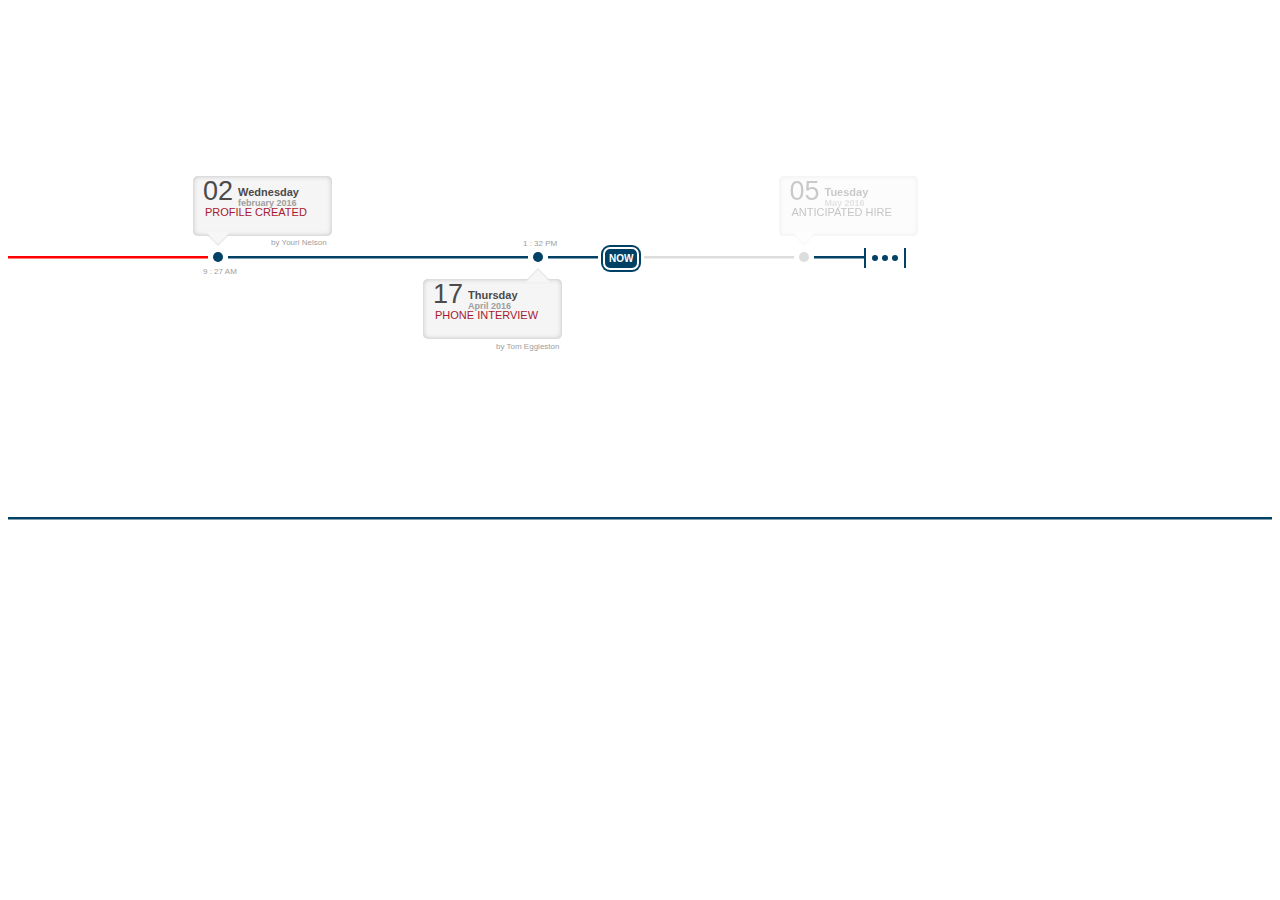
==== index.html @ dc9e60f6 "Ini Files" ====
<!DOCTYPE html>
<html >
<head>
  <meta charset="UTF-8">
  <title>HR Timeline</title>


    <link rel="stylesheet" href="lib/css/style.css">
      <link rel="stylesheet" href="tdbtimeline.css">

  
</head>

<body>
  <div class="Timeline">

  <svg height="5" width="200">
  <line x1="0" y1="0" x2="200" y2="0" style="stroke:#FF0000;stroke-width:5" />
  Sorry, your browser does not support inline SVG.
</svg>

  <div class="event1">
    
    <div class="event1Bubble">
      <div class="eventTime">
        <div class="DayDigit">02</div>
        <div class="Day">
           Wednesday
          <div class="MonthYear">february 2016</div>
        </div>
      </div>
      <div class="eventTitle">Profile Created</div>
    </div>
    <div class="eventAuthor">by Youri Nelson</div>
    <svg height="20" width="20">
       <circle cx="10" cy="11" r="5" fill="#004165" />
     </svg>
    <div class="time">9 : 27 AM</div>
    
  </div>
  
  <svg height="5" width="300">
  <line x1="0" y1="0" x2="300" y2="0" style="stroke:#004165;stroke-width:5" />
  Sorry, your browser does not support inline SVG.
</svg>

  <div class="event2">
    
    <div class="event2Bubble">
      <div class="eventTime">
        <div class="DayDigit">17</div>
        <div class="Day">
           Thursday
          <div class="MonthYear">April 2016</div>
        </div>
      </div>
      <div class="eventTitle">Phone Interview</div>
    </div>
    <div class="event2Author">by Tom Eggleston</div>
      <svg height="20" width="20">
    <circle cx="10" cy="11" r="5" fill="#004165" />
    </svg>
    <div class="time2">1 : 32 PM</div>
  </div>
  
  <svg height="5" width="50">
  <line x1="0" y1="0" x2="50" y2="0" style="stroke:#004165;stroke-width:5" />
  Sorry, your browser does not support inline SVG.
</svg>

  <div class="now">
    NOW
  </div>  
    
  
  <svg height="5" width="150">
  <line x1="0" y1="0" x2="150" y2="0" style="stroke:rgba(162, 164, 163, 0.37);stroke-width:5" />
  Sorry, your browser does not support inline SVG.
</svg>
  <div class="event3 futureGray ">
    <div class="event1Bubble futureOpacity">
      <div class="eventTime">
        <div class="DayDigit">05</div>
        <div class="Day">
           Tuesday
          <div class="MonthYear">May 2016</div>
        </div>
      </div>
      <div class="eventTitle">Anticipated Hire</div>
    </div>
      <svg height="20" width="20">
    <circle cx="10" cy="11" r="5" fill="rgba(162, 164, 163, 0.37)" />
    </svg>
  </div>
<svg height="5" width="50">
<line x1="0" y1="0" x2="50" y2="0" style="stroke:#004165;stroke-width:5" /> 
</svg>
<svg height="20" width="42">
<line x1="1" y1="0" x2="1" y2="20" style="stroke:#004165;stroke-width:2" /> 
<circle cx="11" cy="10" r="3" fill="#004165" />  
<circle cx="21" cy="10" r="3" fill="#004165" />  
<circle cx="31" cy="10" r="3" fill="#004165" />    
<line x1="41" y1="0" x2="41" y2="20" style="stroke:#004165;stroke-width:2" /> 
</svg>  
  
</div>

  <div id="thedevblock_timeline">

  </div>


  <script src="https://code.jquery.com/jquery-3.3.1.min.js"  integrity="sha256-FgpCb/KJQlLNfOu91ta32o/NMZxltwRo8QtmkMRdAu8=" crossorigin="anonymous"></script>
  <script src="tdbtimeline.js" type="application/javascript"></script>
  <script>

      $('#thedevblock_timeline').tdbtimeline({
          data : {
              'start' : {
                  datetime : '2018-12-01 00:00:00'

              },
              'end' : {
                  datetime : '2019-01-31 00:00:00'
              }
          }
      });
  </script>
</body>
</html>
---- lib/css/style.css ----
.Timeline {
  display: flex;
  align-items: center;
  height: 500px;
}

.event1,
.event2, .event3 {
  position: relative;
}

.event1Bubble {
  position: absolute;
  background-color: rgba(158, 158, 158, 0.1);
  width: 139px;
  height: 60px;
  top: -70px;
  left: -15px;
  border-radius: 5px;
  box-shadow: inset 0 0 5px rgba(158, 158, 158, 0.64)
}

.event2Bubble {
  position: absolute;
  background-color: rgba(158, 158, 158, 0.1);
  width: 139px;
  height: 60px;
  left: -105px;
  top: 33px;
  border-radius: 5px;
  box-shadow: inset 0 0 5px rgba(158, 158, 158, 0.64)
}

.event1Bubble:after,
.event1Bubble:before,
.event2Bubble:after,
.event2Bubble:before {
  content: "";
  position: absolute;
  width: 0;
  height: 0;
  border-style: solid;
  border-color: transparent;
  border-bottom: 0;
}

.event1Bubble:before {
  bottom: -10px;
  left: 13px;
  border-top-color: rgba(222, 222, 222, 0.66);
  border-width: 12px;
}

.event1Bubble:after {
  bottom: -8px;
  left: 13px;
  border-top-color: #F6F6F6;
  border-width: 12px;
}

.event2Bubble:before {
  bottom: 59px;
  left: 103px;
  border-top-color: rgba(222, 222, 222, 0.66);
  border-width: 12px;
  -webkit-transform: rotate(180deg);
  -moz-transform: rotate(180deg);
  -o-transform: rotate(180deg);
  -ms-transform: rotate(180deg);
  transform: rotate(180deg);
}

.event2Bubble:after {
  bottom: 57px;
  left: 103px;
  border-top-color: #F6F6F6;
  border-width: 12px;
  -webkit-transform: rotate(180deg);
  -moz-transform: rotate(180deg);
  -o-transform: rotate(180deg);
  -ms-transform: rotate(180deg);
  transform: rotate(180deg);
}

.eventTime {
  display: flex;
}

.DayDigit {
  font-size: 27px;
  font-family: "Arial Black", Gadget, sans-serif;
  margin-left: 10px;
  color: #4C4A4A;
}

.Day {
  font-size: 11px;
  margin-left: 5px;
  font-weight: bold;
  margin-top: 10px;
  font-family: Arial, Helvetica, sans-serif;
  color: #4C4A4A;
}

.MonthYear {
  font-weight: 600;
  line-height: 10px;
  color: #9E9E9E;
  font-size: 9px;
}

.eventTitle {
  font-family: "Arial Black", Gadget, sans-serif;
  color: #a71930;
  font-size: 11px;
  text-transform: uppercase;
  display: flex;
  flex: 1;
  align-items: center;
  margin-left: 12px;
  margin-top: -2px;
}

.time {
  position: absolute;
  font-family: Arial, Helvetica, sans-serif;
  width: 50px;
  font-size: 8px;
  margin-top: -3px;
  margin-left: -5px;
  color: #9E9E9E;
}

.eventAuthor {
  position: absolute;
  font-family: Arial, Helvetica, sans-serif;
  color: #9E9E9E;
  font-size: 8px;
  width: 100px;
  top: -8px;
  left: 63px;
}

.event2Author {
  position: absolute;
  font-family: Arial, Helvetica, sans-serif;
  color: #9E9E9E;
  font-size: 8px;
  width: 100px;
  top: 96px;
  left: -32px;
}

.time2{
  position: absolute;
  font-family: Arial, Helvetica, sans-serif;
  width: 50px;
  font-size: 8px;
  margin-top: -31px;
  margin-left: -5px;
  color: #9E9E9E;
}

.now{
     background-color: #004165;
    color: white;
    border-radius: 7px;
    margin: 5px;
    padding: 4px;
    font-size: 10px;
    font-family: Arial, Helvetica, sans-serif;
    border: 2px solid white;
    font-weight: bold;
    box-shadow: 0 0 0 2px #004165
}

.futureGray{
     filter: grayscale(1);
    -webkit-filter: grayscale(1);
  
}

.futureOpacity{
  -webkit-filter: opacity(.3);
  filter: opacity(.3);
  
}
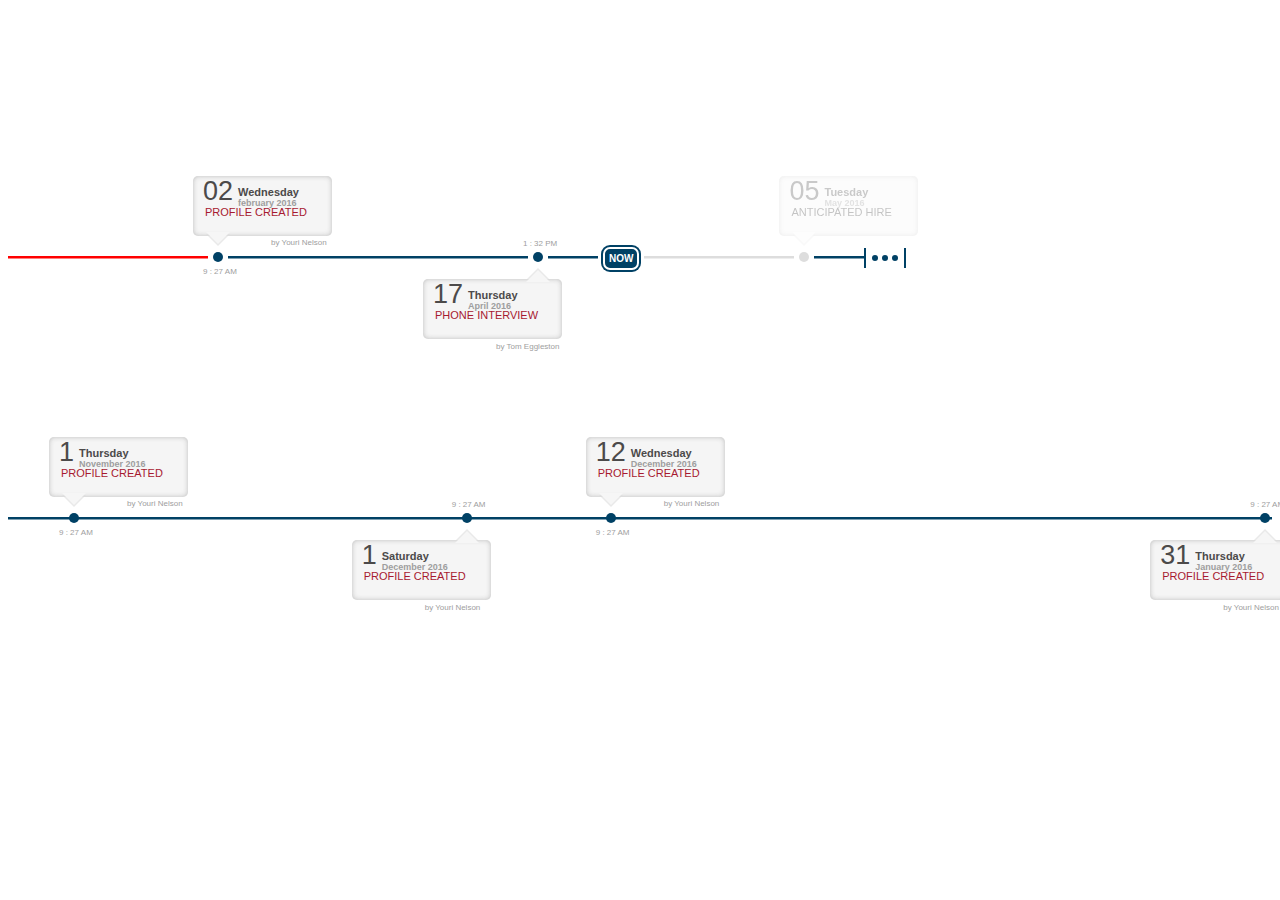
==== commit 24fc3ce0: "Añadiendo componentes y opciones iniciales" ====
--- a/index.html
+++ b/index.html
@@ -1,130 +1,137 @@
 <!DOCTYPE html>
-<html >
+<html>
 <head>
-  <meta charset="UTF-8">
-  <title>HR Timeline</title>
+    <meta charset="UTF-8">
+    <title>HR Timeline</title>
 
 
     <link rel="stylesheet" href="lib/css/style.css">
-      <link rel="stylesheet" href="tdbtimeline.css">
+    <link rel="stylesheet" href="tdbtimeline.css">
 
-  
+
 </head>
 
 <body>
-  <div class="Timeline">
+<div class="Timeline">
 
-  <svg height="5" width="200">
-  <line x1="0" y1="0" x2="200" y2="0" style="stroke:#FF0000;stroke-width:5" />
-  Sorry, your browser does not support inline SVG.
-</svg>
+    <svg height="5" width="200">
+        <line x1="0" y1="0" x2="200" y2="0" style="stroke:#FF0000;stroke-width:5"/>
+        Sorry, your browser does not support inline SVG.
+    </svg>
 
-  <div class="event1">
-    
-    <div class="event1Bubble">
-      <div class="eventTime">
-        <div class="DayDigit">02</div>
-        <div class="Day">
-           Wednesday
-          <div class="MonthYear">february 2016</div>
+    <div class="event1">
+
+        <div class="event1Bubble">
+            <div class="eventTime">
+                <div class="DayDigit">02</div>
+                <div class="Day">
+                    Wednesday
+                    <div class="MonthYear">february 2016</div>
+                </div>
+            </div>
+            <div class="eventTitle">Profile Created</div>
         </div>
-      </div>
-      <div class="eventTitle">Profile Created</div>
+        <div class="eventAuthor">by Youri Nelson</div>
+        <svg height="20" width="20">
+            <circle cx="10" cy="11" r="5" fill="#004165"/>
+        </svg>
+        <div class="time">9 : 27 AM</div>
+
     </div>
-    <div class="eventAuthor">by Youri Nelson</div>
-    <svg height="20" width="20">
-       <circle cx="10" cy="11" r="5" fill="#004165" />
-     </svg>
-    <div class="time">9 : 27 AM</div>
-    
-  </div>
-  
-  <svg height="5" width="300">
-  <line x1="0" y1="0" x2="300" y2="0" style="stroke:#004165;stroke-width:5" />
-  Sorry, your browser does not support inline SVG.
-</svg>
 
-  <div class="event2">
-    
-    <div class="event2Bubble">
-      <div class="eventTime">
-        <div class="DayDigit">17</div>
-        <div class="Day">
-           Thursday
-          <div class="MonthYear">April 2016</div>
+    <svg height="5" width="300">
+        <line x1="0" y1="0" x2="300" y2="0" style="stroke:#004165;stroke-width:5"/>
+        Sorry, your browser does not support inline SVG.
+    </svg>
+
+    <div class="event2">
+
+        <div class="event2Bubble">
+            <div class="eventTime">
+                <div class="DayDigit">17</div>
+                <div class="Day">
+                    Thursday
+                    <div class="MonthYear">April 2016</div>
+                </div>
+            </div>
+            <div class="eventTitle">Phone Interview</div>
         </div>
-      </div>
-      <div class="eventTitle">Phone Interview</div>
+        <div class="event2Author">by Tom Eggleston</div>
+        <svg height="20" width="20">
+            <circle cx="10" cy="11" r="5" fill="#004165"/>
+        </svg>
+        <div class="time2">1 : 32 PM</div>
     </div>
-    <div class="event2Author">by Tom Eggleston</div>
-      <svg height="20" width="20">
-    <circle cx="10" cy="11" r="5" fill="#004165" />
+
+    <svg height="5" width="50">
+        <line x1="0" y1="0" x2="50" y2="0" style="stroke:#004165;stroke-width:5"/>
+        Sorry, your browser does not support inline SVG.
     </svg>
-    <div class="time2">1 : 32 PM</div>
-  </div>
-  
-  <svg height="5" width="50">
-  <line x1="0" y1="0" x2="50" y2="0" style="stroke:#004165;stroke-width:5" />
-  Sorry, your browser does not support inline SVG.
-</svg>
 
-  <div class="now">
-    NOW
-  </div>  
-    
-  
-  <svg height="5" width="150">
-  <line x1="0" y1="0" x2="150" y2="0" style="stroke:rgba(162, 164, 163, 0.37);stroke-width:5" />
-  Sorry, your browser does not support inline SVG.
-</svg>
-  <div class="event3 futureGray ">
-    <div class="event1Bubble futureOpacity">
-      <div class="eventTime">
-        <div class="DayDigit">05</div>
-        <div class="Day">
-           Tuesday
-          <div class="MonthYear">May 2016</div>
+    <div class="now">
+        NOW
+    </div>
+
+
+    <svg height="5" width="150">
+        <line x1="0" y1="0" x2="150" y2="0" style="stroke:rgba(162, 164, 163, 0.37);stroke-width:5"/>
+        Sorry, your browser does not support inline SVG.
+    </svg>
+    <div class="event3 futureGray ">
+        <div class="event1Bubble futureOpacity">
+            <div class="eventTime">
+                <div class="DayDigit">05</div>
+                <div class="Day">
+                    Tuesday
+                    <div class="MonthYear">May 2016</div>
+                </div>
+            </div>
+            <div class="eventTitle">Anticipated Hire</div>
         </div>
-      </div>
-      <div class="eventTitle">Anticipated Hire</div>
+        <svg height="20" width="20">
+            <circle cx="10" cy="11" r="5" fill="rgba(162, 164, 163, 0.37)"/>
+        </svg>
     </div>
-      <svg height="20" width="20">
-    <circle cx="10" cy="11" r="5" fill="rgba(162, 164, 163, 0.37)" />
+    <svg height="5" width="50">
+        <line x1="0" y1="0" x2="50" y2="0" style="stroke:#004165;stroke-width:5"/>
     </svg>
-  </div>
-<svg height="5" width="50">
-<line x1="0" y1="0" x2="50" y2="0" style="stroke:#004165;stroke-width:5" /> 
-</svg>
-<svg height="20" width="42">
-<line x1="1" y1="0" x2="1" y2="20" style="stroke:#004165;stroke-width:2" /> 
-<circle cx="11" cy="10" r="3" fill="#004165" />  
-<circle cx="21" cy="10" r="3" fill="#004165" />  
-<circle cx="31" cy="10" r="3" fill="#004165" />    
-<line x1="41" y1="0" x2="41" y2="20" style="stroke:#004165;stroke-width:2" /> 
-</svg>  
-  
+    <svg height="20" width="42">
+        <line x1="1" y1="0" x2="1" y2="20" style="stroke:#004165;stroke-width:2"/>
+        <circle cx="11" cy="10" r="3" fill="#004165"/>
+        <circle cx="21" cy="10" r="3" fill="#004165"/>
+        <circle cx="31" cy="10" r="3" fill="#004165"/>
+        <line x1="41" y1="0" x2="41" y2="20" style="stroke:#004165;stroke-width:2"/>
+    </svg>
+
 </div>
 
-  <div id="thedevblock_timeline">
+<div id="thedevblock_timeline" class="tdbTimeline">
 
-  </div>
+</div>
 
 
-  <script src="https://code.jquery.com/jquery-3.3.1.min.js"  integrity="sha256-FgpCb/KJQlLNfOu91ta32o/NMZxltwRo8QtmkMRdAu8=" crossorigin="anonymous"></script>
-  <script src="tdbtimeline.js" type="application/javascript"></script>
-  <script>
+<script src="https://code.jquery.com/jquery-3.3.1.min.js"
+        integrity="sha256-FgpCb/KJQlLNfOu91ta32o/NMZxltwRo8QtmkMRdAu8=" crossorigin="anonymous"></script>
+<script src="tdbtimeline.js" type="application/javascript"></script>
+<script>
 
-      $('#thedevblock_timeline').tdbtimeline({
-          data : {
-              'start' : {
-                  datetime : '2018-12-01 00:00:00'
+    $('#thedevblock_timeline').tdbtimeline({
+        data: [
+            {
+                datetime: '2018-12-01 00:00:00'
+            },
+            {
+                datetime: '2018-11-1 00:00:01'
+            },
 
-              },
-              'end' : {
-                  datetime : '2019-01-31 00:00:00'
-              }
-          }
-      });
-  </script>
+            {
+                datetime: '2019-01-31 00:00:00'
+            },
+            {
+                datetime: '2018-12-12 00:00:00'
+            }
+        ]
+    });
+</script>
 </body>
 </html>
--- a/lib/css/style.css
+++ b/lib/css/style.css
@@ -131,6 +131,16 @@
   color: #9E9E9E;
 }
 
+.time2{
+  position: absolute;
+  font-family: Arial, Helvetica, sans-serif;
+  width: 50px;
+  font-size: 8px;
+  margin-top: -31px;
+  margin-left: -5px;
+  color: #9E9E9E;
+}
+
 .eventAuthor {
   position: absolute;
   font-family: Arial, Helvetica, sans-serif;
--- a/tdbtimeline.css
+++ b/tdbtimeline.css
@@ -0,0 +1,108 @@
+.tdbTimeline {
+
+}
+
+.tdbEvent {
+    position: absolute;
+    margin-top: -19px;
+
+}
+
+.eventdown .bubble:before , .eventdown .bubble:after, .eventup .bubble:before , .eventup .bubble:after {
+     content: "";
+     position: absolute;
+     width: 0;
+     height: 0;
+     border-style: solid;
+     border-color: transparent;
+     border-bottom: 0;
+ }
+
+.eventup .bubble:before {
+    bottom: -10px;
+    left: 13px;
+    border-top-color: rgba(222, 222, 222, 0.66);
+    border-width: 12px;
+}
+
+.eventup .bubble:after {
+    border-bottom: 0;
+    bottom: -8px;
+    left: 13px;
+    border-top-color: #F6F6F6;
+    border-width: 12px;
+
+}
+
+
+
+.eventdown .bubble:before , .eventdown .bubble:after {
+
+}
+
+.eventdown .bubble:before {
+    bottom: 59px;
+    left: 103px;
+    border-top-color: rgba(222, 222, 222, 0.66);
+    border-width: 12px;
+    -webkit-transform: rotate(180deg);
+    -moz-transform: rotate(180deg);
+    -o-transform: rotate(180deg);
+    -ms-transform: rotate(180deg);
+    transform: rotate(180deg);
+}
+
+.eventdown .bubble:after {
+    bottom: 57px;
+    left: 103px;
+    border-top-color: #F6F6F6;
+    border-width: 12px;
+    -webkit-transform: rotate(180deg);
+    -moz-transform: rotate(180deg);
+    -o-transform: rotate(180deg);
+    -ms-transform: rotate(180deg);
+    transform: rotate(180deg);
+}
+
+
+
+.bubble {
+    position: absolute;
+    background-color: rgba(158, 158, 158, 0.1);
+    width: 139px;
+    height: 60px;
+    border-radius: 5px;
+    box-shadow: inset 0 0 5px rgba(158, 158, 158, 0.64)
+}
+
+
+.eventup .bubble {
+    top: -70px;
+    left: -15px;
+}
+
+.eventdown .bubble {
+    left: -105px;
+    top: 33px;
+}
+
+
+.eventup .time {
+    position: absolute;
+    font-family: Arial, Helvetica, sans-serif;
+    width: 50px;
+    font-size: 8px;
+    margin-top: -3px;
+    margin-left: -5px;
+    color: #9E9E9E;
+}
+
+.eventdown .time{
+    position: absolute;
+    font-family: Arial, Helvetica, sans-serif;
+    width: 50px;
+    font-size: 8px;
+    margin-top: -31px;
+    margin-left: -5px;
+    color: #9E9E9E;
+}